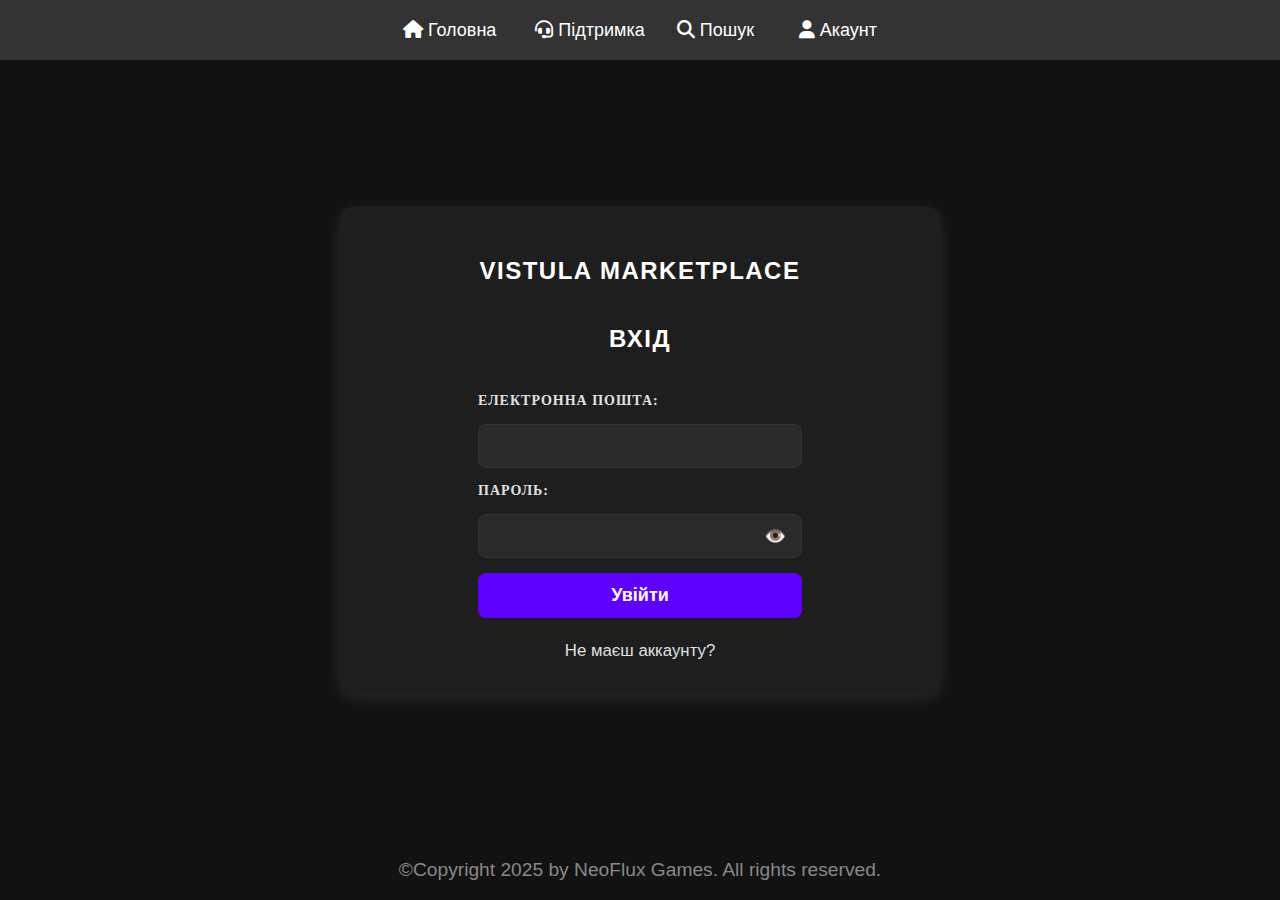
==== log-in.html @ cc19ad13 "Add files via upload" ====
<!DOCTYPE html>
<html lang="en">
<head>
    <meta charset="UTF-8">
    <meta name="viewport" content="width=device-width, initial-scale=1.0">
    <title>Vistula MarketPlace</title>
    <link rel="stylesheet" href="log-in.css">
    <script src="sign-up.js" defer></script>
    <link rel="stylesheet" href="https://cdnjs.cloudflare.com/ajax/libs/font-awesome/6.4.2/css/all.min.css">
</head>
<body>

    <nav class="navbar">
        <ul class="nav-list">
            <li><a href="index.html"><i class="fas fa-home"></i> <span>Головна</span></a></li>
            <li><a href="#section2"><i class="fas fa-headset"></i> <span>Підтримка</span></a></li>
            <li class="search-bar">
                <button id="searchButton">
                    <i class="fas fa-search"></i> <span>Пошук</span>
                </button>
                <input type="text" id="searchInput" class="search-box" placeholder="Введіть запит...">
            </li>            
            <li >
                <a href="#account">
                    <i class="fas fa-user"></i> <span>Акаунт</span>
                </a>
            </li>
        </ul>
    </nav>
        
    <div class="main-content">
            <div class = "content">
                <div class="signup-container">
                    <h2 href = "index.html">Vistula MarketPlace</h2>
                    <h2>Вхід</h2>
                    <form id="registerForm" action="/register" method="POST" novalidate>
                        
                        <label for="email">Електронна пошта:</label>
                        <input type="email" id="email" name="email" required>
                        
                        <label for="password">Пароль:</label>
                        <div class="password-container">
                            <input type="password" id="password" name="password" required>
                            <button type="button" id="togglePassword" class="btn-toggle">👁️</button>
                        </div>
                        
                        <button type="submit" class="btn">Увійти</button>
                    </form>
                </div>
                <div class="not-have-account">
                    <a href="sign-up.html">Не маєш аккаунту?</a>
                </div>
            </div>
    </div>

    <footer>
        <a href="https://maksmykolenko.github.io/NeoFlux/">©Copyright 2025 by NeoFlux Games. All rights reserved.</a>
    </footer>
</body>
</html>
---- log-in.css ----
/* Загальні стилі */
body {
    margin: 0;
    padding: 0;
    background-color: #111310;;
    color: #fff;
    overflow: hidden;
}

*, ::after, ::before {
    box-sizing: border-box;
}

/* ====== Заголовки ====== */
h1, h2 {
    font-family: 'Neue Machina', sans-serif;
    font-weight: bold;
    text-transform: uppercase; /* Робить заголовки стильними */
    letter-spacing: 1.5px; /* Покращує читабельність */
    color: #ffffff; /* Чистий білий колір */
}

/* ====== Текст та посилання ====== */
a, p {
    font-family: 'Neue Machina', sans-serif;
    font-size: 1.2em;
    color: #e0e0e0; /* Трохи м’якший білий для кращого сприйняття */
    line-height: 1.5; /* Додає більше повітря між рядками */
}

/* Анімація для посилань */
a,p {
    text-decoration: none;
    transition: color 0.3s ease-in-out;
}

a:hover,p:hover {
    color: #7300ff; /* Яскравий колір при наведенні */
}

h1:hover, h2:hover {
    color: #7300ff;
}

/* ====== ГОЛОВНІ СТИЛІ NAVBAR ====== */
.navbar {
    display: flex;
    justify-content: center;
    align-items: center;
    padding: 10px 20px;
    background-color: #333;
    position: fixed;
    width: 100%;
    height: 60px;
    z-index: 1000;
    top: 0;
}
/* Список навігації */
.nav-list {
    list-style: none;
    display: flex;
    justify-content: center; /* Центруємо елементи */
    align-items: center;
    gap: 15px; /* Встановлюємо відстань між елементами */
    width: 100%;
    padding: 0;
    margin: 0;
}

/* Стилі для посилань */
.nav-list a {
    color: white;
    text-decoration: none;
    font-size: 18px;
    padding: 10px 12px;
    transition: 0.3s;
    display: flex;
    align-items: center;
    gap: 5px;
}

/* Ховер ефект */
.nav-list a:hover {
    background-color: #555;
    border-radius: 5px;
}

/* ====== СТИЛІ ПОШУКУ ====== */
.search-bar {
    display: flex;
    align-items: center;
    width: 100px;
}

#searchButton {
    background: none;
    border: none;
    color: white;
    cursor: pointer;
    font-size: 18px;
    padding: 5px;
    display: flex;
    align-items: center;
    gap: 5px;
}

/* Ховер-ефект для кнопки пошуку */
#searchButton:hover {
    background-color: rgba(255, 255, 255, 0.2);
    border-radius: 5px;
    transition: background-color 0.3s ease-in-out;
}

.search-box {
    position: absolute;
    top: 700%; /* Розташування прямо під кнопкою */
    left: 50%;
    transform: translateX(-50%);
    width: 250px;
    padding: 10px;
    border: 1px solid #ccc;
    border-radius: 5px;
    outline: none;
    opacity: 0;
    visibility: hidden;
    transition: opacity 0.3s ease, visibility 0.3s ease;
    background: white; /* Додаємо фон, щоб текст було видно */
    z-index: 100;
}

/* Активний стан */
.search-box.active {
    opacity: 1;
    visibility: visible;
}

/* Розмитий фон */
.search-overlay {
    position: fixed;
    top: 0;
    left: 0;
    width: 100%;
    height: 100%;
    background: rgba(0, 0, 0, 0.3);
    backdrop-filter: blur(10px);
    z-index: 99;
    opacity: 0;
    visibility: hidden;
    transition: opacity 0.3s ease, visibility 0.3s ease;
}

/* Плавне відображення фону */
.search-overlay.active {
    opacity: 1;
    visibility: visible;
}


/* ====== МОБІЛЬНА ВЕРСІЯ (до 768px) ====== */
@media (max-width: 768px) {
    .navbar {
        top: auto;   /* Відміняємо top */
        bottom: 0;   /* Переміщаємо вниз */
        padding: 10px 0;
        box-shadow: 0 -2px 10px rgba(0, 0, 0, 0.2);
    }

    .nav-list {
        display: flex;
        justify-content: space-around;
        align-items: center;
        width: 100%;
        padding: 0;
        margin: 0;
    }

    .nav-list a, 
    .nav-list button {
        font-size: 24px;
        padding: 10px;
        display: flex;
        justify-content: center;
        align-items: center;
        flex-direction: column;
        color: white;
        border: none;
        background: none;
        cursor: pointer;
        transition: transform 0.2s ease-in-out;
    }

    /* Ефект збільшення при натисканні */
    .nav-list a:active, 
    .nav-list button:active {
        transform: scale(1.2);
    }

    /* Ховаємо текст, але показуємо при фокусі */
    .nav-list a span,
    .nav-list button span {
        display: none;
        font-size: 12px;
        margin-top: 5px;
    }

    .nav-list a:focus span,
    .nav-list button:focus span {
        display: block;
    }
    .search-box {
        position: absolute;
        top: -750%; /* Розташування прямо під кнопкою */
    }
}

/* ====== ГОЛОВНИЙ КОНТЕЙНЕР ====== */
.main-content {
    display: flex;
    flex-direction: column;
    justify-content: center;
    align-items: center;
    min-height: 100vh;
    width: 100%;
    padding: 20px;
    background: #121212;
    color: #e0e0e0;
}

/* ====== КОНТЕЙНЕР ДЛЯ ФОРМИ ====== */
.content {
    display: flex;
    flex-direction: column;
    justify-content: center;
    align-items: center;
    width: 100%;  /* Адаптивна ширина */
    max-width: 600px; /* Максимальна ширина 600px */
    background: #1e1e1e;
    border-radius: 12px;
    padding: 30px;
    box-shadow: 0 4px 15px rgba(255, 255, 255, 0.1);
    transition: transform 0.3s ease, box-shadow 0.3s ease;
    text-align: center;
}

.signup-container{
    width: 60%;
    max-width: 500px;
}

/* Заголовок */
.signup-container h2 {
    margin-bottom: 40px;
    font-size: 24px;
}


/* ====== Стилі для label ====== */
.signup-container label {
    display: block; /* Робить label блочним, щоб він був над input */
    font-size: 25px; /* Оптимальний розмір шрифту */
    font-weight: bold; /* Жирний текст */
    color: #fff; /* Колір тексту */
    text-align: left; /* Вирівнювання по лівому краю */
    text-transform: uppercase; /* Робить текст у label великими літерами */
    letter-spacing: 1px; /* Додає трохи простору між буквами */
}


/* ====== СТИЛІ ДЛЯ ФОРМИ ====== */
.signup-container form {
    display: flex;
    flex-direction: column; /* Елементи розташовані вертикально */
    width: 100%;
    gap: 15px; /* Відступ між полями */
}

/* Поля вводу */
.signup-container label {
    text-align: left;
    font-size: 14px;
    color: #e0e0e0;
}

.signup-container input {
    width: 100%;
    padding: 12px;
    border: 1px solid #333;
    border-radius: 8px;
    background: #2a2a2a;
    color: #e0e0e0;
    font-size: 16px;
    outline: none;
    transition: border 0.3s ease;
}

.signup-container input:focus {
    border-color: #5d00ff;
}

/* Поле пароля з кнопкою для показу */
.password-container {
    display: flex;
    align-items: center;
    position: relative;
    width: 100%;
}

.password-container input {
    flex: 1;
    padding-right: 40px;
}

.btn-toggle {
    position: absolute;
    right: 10px;
    background: none;
    border: none;
    cursor: pointer;
    font-size: 18px;
    color: #e0e0e0;
    transition: color 0.3s ease;
}

.btn-toggle:hover {
    color: #5d00ff;
}

/* Кнопка відправки */
.btn {
    width: 100%;
    padding: 12px;
    border: none;
    border-radius: 8px;
    background: #5d00ff;
    color: #fff;
    font-size: 18px;
    font-weight: bold;
    cursor: pointer;
    transition: background 0.3s ease;
}

.btn:hover {
    background: #5d00ffe9;
}

/* Адаптивність */
@media (max-width: 480px) {
    .content {
        padding: 20px;
        width: 95%;
    }
}

.not-have-account {
    margin-top: 20px;
    text-align: center; /* Centers the text */
    font-size: 14px; /* Adjusts readability */
}

/* ====== ФУТЕР ====== */
footer {
    position: fixed; 
    bottom: 0;
    left: 0;
    right: 0;
    display: flex;
    justify-content: center;
    align-items: center;
    color: #888;
    padding: 15px;
    text-align: center;
    font-size: 1em;
    background: #121212; /* Темний фон, щоб поєднувалося */
}

/* Посилання у футері */
footer a {
    text-decoration: none;
    color: inherit;
    transition: color 0.3s ease;
}

footer a:hover {
    color: #7300ff; /* Світлий ефект при наведенні */
}

/* ====== АДАПТИВНІСТЬ ДЛЯ МОБІЛЬНИХ ====== */
@media (max-width: 768px) {
    footer {
        font-size: 0.9em; /* Трохи зменшуємо розмір */
        bottom: 60px; 
        padding: 10px;
    }
}
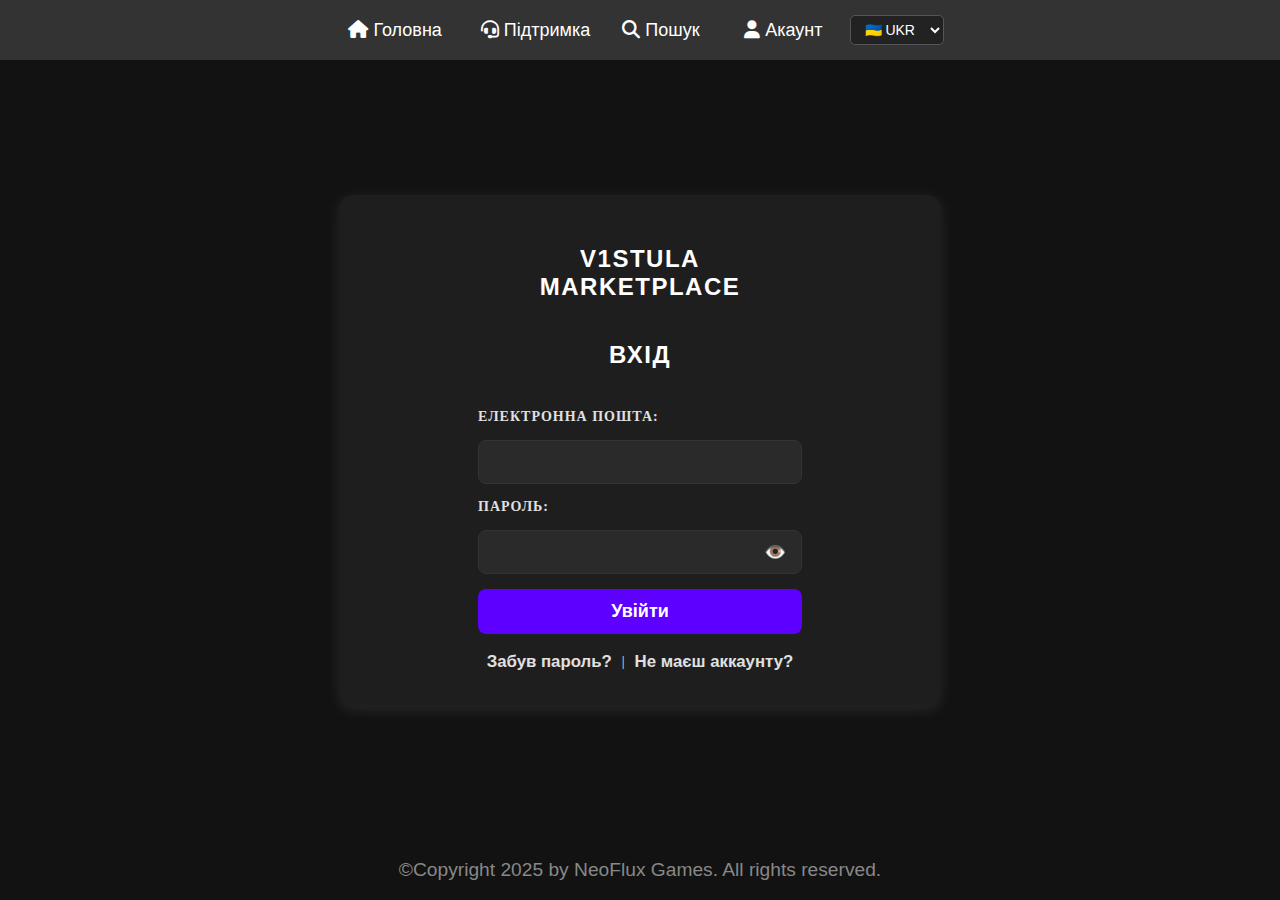
==== commit 2d8100c7: "Add files via upload" ====
--- a/log-in.html
+++ b/log-in.html
@@ -3,35 +3,42 @@
 <head>
     <meta charset="UTF-8">
     <meta name="viewport" content="width=device-width, initial-scale=1.0">
-    <title>Vistula MarketPlace</title>
+    <title>V1stula MarketPlace</title>
     <link rel="stylesheet" href="log-in.css">
-    <script src="sign-up.js" defer></script>
+    <script src="log-in.js" defer></script>
     <link rel="stylesheet" href="https://cdnjs.cloudflare.com/ajax/libs/font-awesome/6.4.2/css/all.min.css">
 </head>
 <body>
 
     <nav class="navbar">
         <ul class="nav-list">
-            <li><a href="index.html"><i class="fas fa-home"></i> <span>Головна</span></a></li>
-            <li><a href="#section2"><i class="fas fa-headset"></i> <span>Підтримка</span></a></li>
+            <li><a href="index.html"><i class="fas fa-home"></i> <span data-lang="home">Головна</span></a></li>
+            <li><a href="#section2"><i class="fas fa-headset"></i> <span data-lang="support">Підтримка</span></a></li>
             <li class="search-bar">
                 <button id="searchButton">
-                    <i class="fas fa-search"></i> <span>Пошук</span>
+                    <i class="fas fa-search"></i> <span data-lang="search">Пошук</span>
                 </button>
-                <input type="text" id="searchInput" class="search-box" placeholder="Введіть запит...">
+                <input type="text" id="searchInput" class="search-box" placeholder="Введіть запит..." data-placeholder="searchPlaceholder">
             </li>            
-            <li >
-                <a href="#account">
-                    <i class="fas fa-user"></i> <span>Акаунт</span>
+            <li>
+                <a href="account.html">
+                    <i class="fas fa-user"></i> <span data-lang="account">Акаунт</span>
                 </a>
             </li>
+            <li class="language-selector">
+                <select id="languageSelect">
+                    <option value="ua">🇺🇦 UKR</option>
+                    <option value="en">🇬🇧 ENG</option>
+                    <option value="pl">🇵🇱 PLN</option>
+                </select>
+            </li>
         </ul>
-    </nav>
+    </nav> 
         
     <div class="main-content">
             <div class = "content">
                 <div class="signup-container">
-                    <h2 href = "index.html">Vistula MarketPlace</h2>
+                    <h2 href = "index.html">V1stula MarketPlace</h2>
                     <h2>Вхід</h2>
                     <form id="registerForm" action="/register" method="POST" novalidate>
                         
@@ -48,8 +55,10 @@
                     </form>
                 </div>
                 <div class="not-have-account">
-                    <a href="sign-up.html">Не маєш аккаунту?</a>
-                </div>
+                    <a href="reset-password.html" class="forgot-password" data-lang="forgotPassword">Забув пароль?</a>
+                    <span>|</span>
+                    <a href="sign-up.html" class="sign-up" data-lang="noAccount">Не маєш аккаунту?</a>
+                </div>                
             </div>
     </div>
 
--- a/log-in.css
+++ b/log-in.css
@@ -45,7 +45,7 @@
 /* ====== ГОЛОВНІ СТИЛІ NAVBAR ====== */
 .navbar {
     display: flex;
-    justify-content: center;
+    justify-content: space-between; /* Вирівнюємо контент між лівим і правим краєм */
     align-items: center;
     padding: 10px 20px;
     background-color: #333;
@@ -55,16 +55,17 @@
     z-index: 1000;
     top: 0;
 }
+
 /* Список навігації */
 .nav-list {
     list-style: none;
     display: flex;
-    justify-content: center; /* Центруємо елементи */
-    align-items: center;
-    gap: 15px; /* Встановлюємо відстань між елементами */
-    width: 100%;
+    align-items: center;
+    gap: 15px; /* Відстань між елементами */
     padding: 0;
     margin: 0;
+    flex-grow: 1; /* Дозволяє зайняти всю доступну ширину */
+    justify-content: center; /* Центруємо навігаційні елементи */
 }
 
 /* Стилі для посилань */
@@ -155,6 +156,30 @@
     visibility: visible;
 }
 
+/* ====== СТИЛІ ДЛЯ ВИБОРУ МОВИ ====== */
+.language-selector {
+    display: flex;
+    align-items: center;
+}
+
+.language-selector select {
+    background-color: #222; /* Темний фон */
+    color: #fff; /* Білий текст */
+    border: 1px solid #555; /* Легка обводка */
+    padding: 5px 10px;
+    border-radius: 5px;
+    font-size: 14px;
+    cursor: pointer;
+    outline: none;
+}
+
+.language-selector select:hover {
+    background-color: #333;
+}
+
+.language-selector select:focus {
+    border-color: #fff;
+}
 
 /* ====== МОБІЛЬНА ВЕРСІЯ (до 768px) ====== */
 @media (max-width: 768px) {
@@ -352,10 +377,28 @@
 }
 
 .not-have-account {
-    margin-top: 20px;
-    text-align: center; /* Centers the text */
-    font-size: 14px; /* Adjusts readability */
-}
+    display: flex;
+    justify-content: center; /* Центрування тексту */
+    align-items: center;
+    gap: 10px; /* Відстань між посиланнями */
+    margin-top: 15px;
+    font-size: 14px;
+}
+
+.not-have-account a {
+    text-decoration: none;
+    font-weight: bold;
+    transition: color 0.3s ease;
+}
+
+.not-have-account a:hover {
+    text-decoration: underline;
+}
+
+.not-have-account span {
+    color: #e0e0e0; /* Колір роздільника | */
+}
+
 
 /* ====== ФУТЕР ====== */
 footer {
